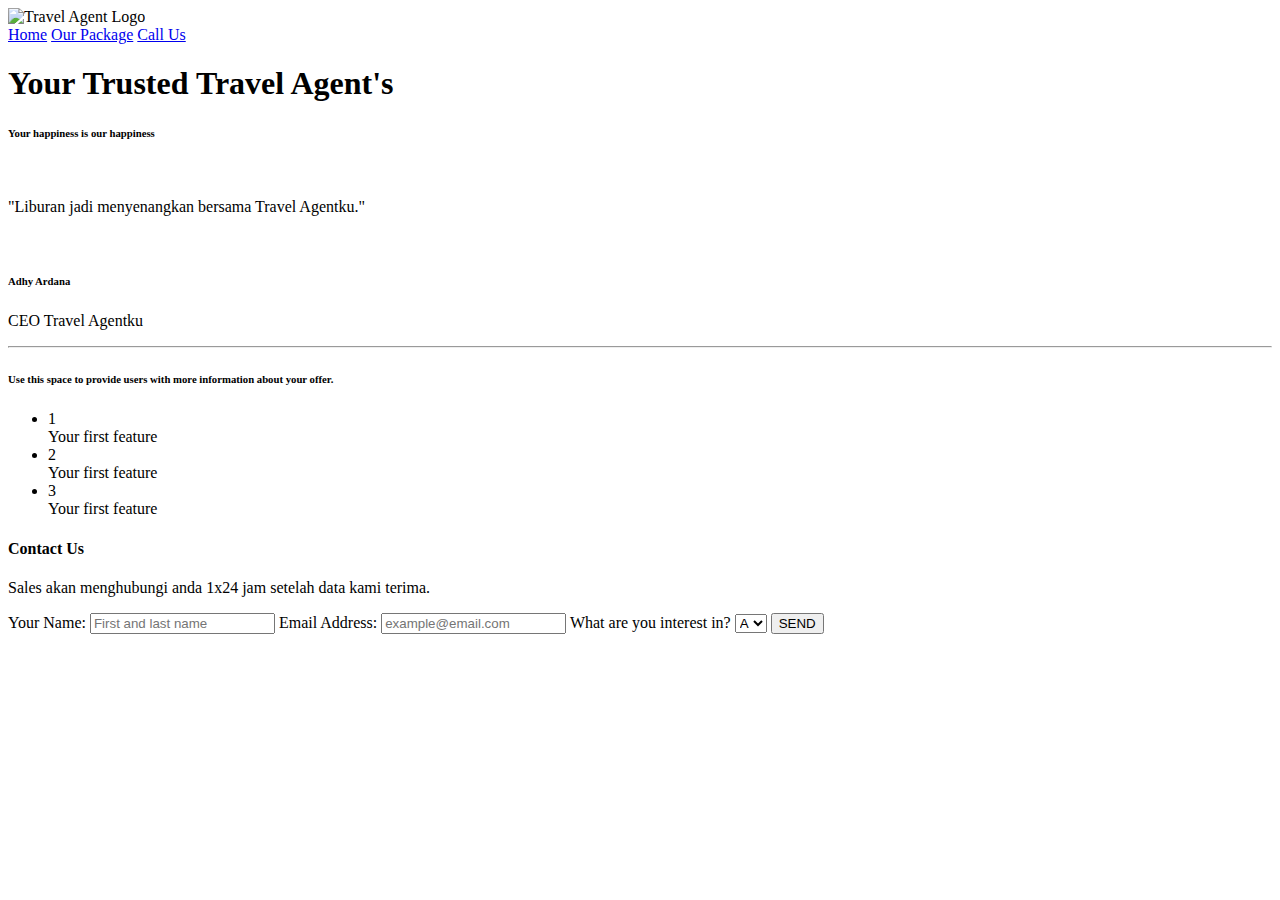
==== index.html @ aaec0177 "html" ====
<!DOCTYPE html>
<html lang="en">
<head>
    <meta charset="UTF-8">
    <meta http-equiv="X-UA-Compatible" content="IE=edge">
    <meta name="viewport" content="width=device-width, initial-scale=1.0">
    <title>Travel Agent | Adhy Ardana</title>
</head>
<body>
    <!--- Header -->
    <header>
        <navbar>
            <img src="" alt="Travel Agent Logo">
            <div class="menu">
                <a href="#hero">Home</a>
                <a href="#package">Our Package</a>
                <a href="#call-us">Call Us</a>
            </div>

    </header>

    <!--- Main -->
    <main>
        <section id="hero">
            <div class="container">
                <div class="hero-title">
                    <h1>Your Trusted Travel Agent's</h1>
                    <h6>Your happiness is our happiness</h6>
                </div>
            </div>
        </section>
        <section id="about-contact">
            <div class="container">
                <div class="about">
                    <img src="http://placekitten.com/500/500" alt="">
                    <div class="about-content">
                        <div class="content-caption">
                            <p>"Liburan jadi menyenangkan bersama Travel Agentku."</p>
                        </div>
                        <div class="content-person">
                            <img src="http://placekitten.com/50/50" alt="">
                            <div class="person-info">
                                <h6>Adhy Ardana</h6>
                                <p>CEO Travel Agentku</p>
                            </div>
                        </div>
                    </div>
                </div>
                <hr />
                <div class="about-information">
                    <h6 class="information-title">
                        Use this space to provide users with more information about your offer.
                    </h6>
                    <ul class="information-list">
                        <li>
                            <div class="list-number">1</div>
                            <div class="list-paragraph">Your first feature</div>
                        </li>
                        <li>
                            <div class="list-number">2</div>
                            <div class="list-paragraph">Your first feature</div>
                        </li>
                        <li>
                            <div class="list-number">3</div>
                            <div class="list-paragraph">Your first feature</div>
                        </li>
                    </ul>
                </div>
                <div class="contact">
                    <div class="contact-card">
                        <div class="card-title">
                            <h4>Contact Us</h4>
                            <p>Sales akan menghubungi anda 1x24 jam setelah data kami terima.</p>
                        </div>
                        <form action="">
                            <label for="name">Your Name:</label>
                            <input type="text" name="name" placeholder="First and last name">
                            <label for="email">Email Address:</label>
                            <input type="text" email="email" placeholder="example@email.com">
                            <label for="name">What are you interest in?</label>
                            <select name="" id="">
                                <option value="">A</option>
                                <option value="">B</option>
                                <option value="">C</option>
                            </select>
                            <input type="submit" value="SEND">
                        </form>
                    </div>
                </div>
            </div>
        </section>
    </main>

    <!--- Footer -->
    <footer>

    </footer>
</body>
</html>
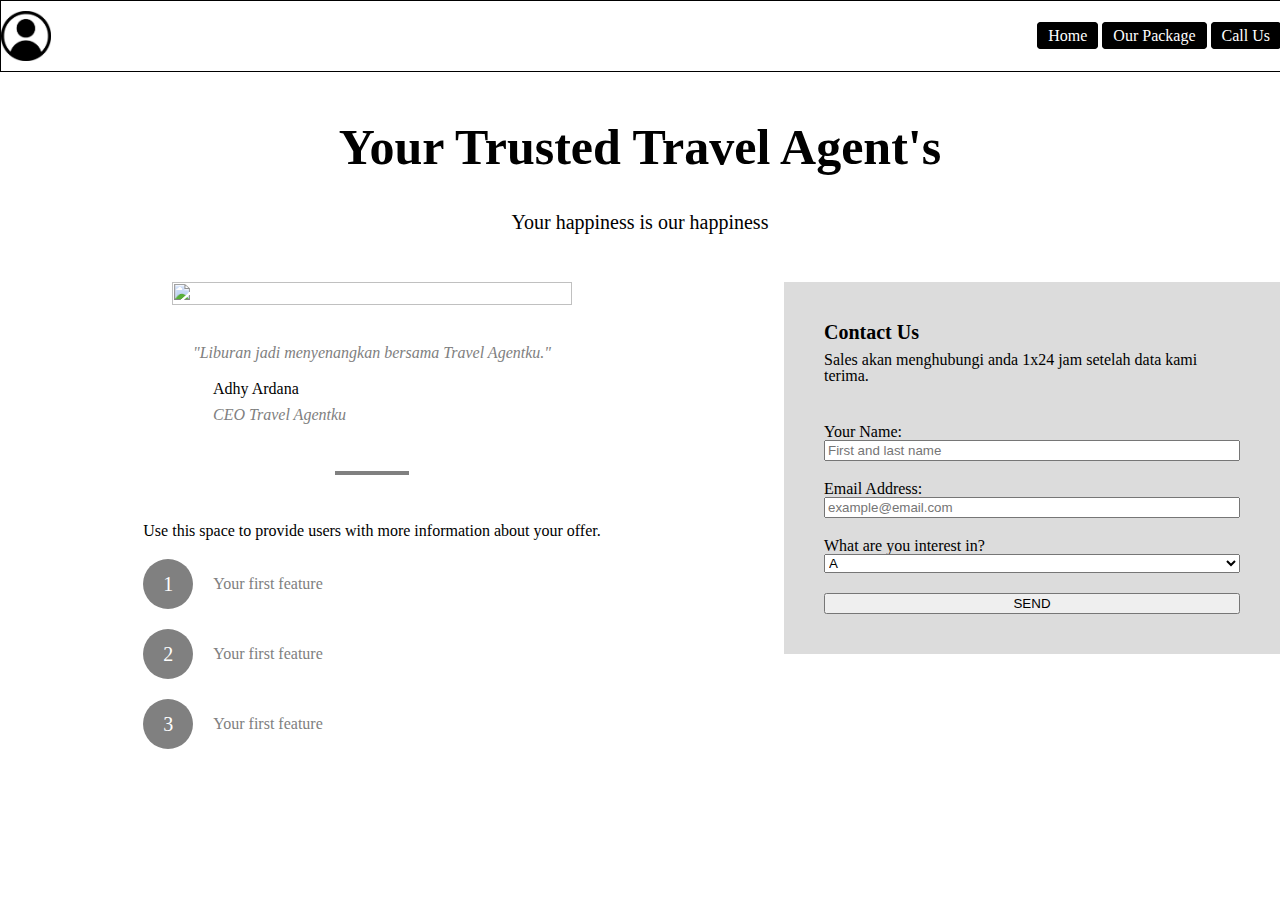
==== commit bc754135: "css" ====
--- a/index.html
+++ b/index.html
@@ -5,17 +5,22 @@
     <meta http-equiv="X-UA-Compatible" content="IE=edge">
     <meta name="viewport" content="width=device-width, initial-scale=1.0">
     <title>Travel Agent | Adhy Ardana</title>
+    <link rel="stylesheet" href="index.css">
 </head>
 <body>
     <!--- Header -->
     <header>
-        <navbar>
-            <img src="" alt="Travel Agent Logo">
-            <div class="menu">
-                <a href="#hero">Home</a>
-                <a href="#package">Our Package</a>
-                <a href="#call-us">Call Us</a>
+        <navbar class="container">
+            <div class="navbar">
+                <img class="logo" src="img/logo.png" alt="Travel Agent Logo">
+                <div class="menu">
+                    <a class="menu-item" href="#hero">Home</a>
+                    <a class="menu-item" href="#package">Our Package</a>
+                    <a class="menu-item" href="#call-us">Call Us</a>
+                </div>    
             </div>
+            
+        </navbar>
 
     </header>
 
@@ -31,60 +36,70 @@
         </section>
         <section id="about-contact">
             <div class="container">
-                <div class="about">
-                    <img src="http://placekitten.com/500/500" alt="">
-                    <div class="about-content">
-                        <div class="content-caption">
-                            <p>"Liburan jadi menyenangkan bersama Travel Agentku."</p>
-                        </div>
-                        <div class="content-person">
-                            <img src="http://placekitten.com/50/50" alt="">
-                            <div class="person-info">
-                                <h6>Adhy Ardana</h6>
-                                <p>CEO Travel Agentku</p>
+                <div class="about-contact">
+                    <div class="about">
+                        <img class="about-img" src="http://placekitten.com/500/500" alt="">
+                        <div class="about-content">
+                            <div class="content-caption">
+                                <p>"Liburan jadi menyenangkan bersama Travel Agentku."</p>
+                            </div>
+                            <div class="content-person">
+                                <img src="http://placekitten.com/50/50" alt="">
+                                <div class="person-info">
+                                    <h6>Adhy Ardana</h6>
+                                    <p>CEO Travel Agentku</p>
+                                </div>
                             </div>
                         </div>
+                        <hr class="border" />
+                        <div class="about-information">
+                            <h6 class="information-title">
+                                Use this space to provide users with more information about your offer.
+                            </h6>
+                            <ul class="information-list">
+                                <li>
+                                    <div class="list-number">1</div>
+                                    <div class="list-paragraph">Your first feature</div>
+                                </li>
+                                <li>
+                                    <div class="list-number">2</div>
+                                    <div class="list-paragraph">Your first feature</div>
+                                </li>
+                                <li>
+                                    <div class="list-number">3</div>
+                                    <div class="list-paragraph">Your first feature</div>
+                                </li>
+                            </ul>
+                        </div>
                     </div>
-                </div>
-                <hr />
-                <div class="about-information">
-                    <h6 class="information-title">
-                        Use this space to provide users with more information about your offer.
-                    </h6>
-                    <ul class="information-list">
-                        <li>
-                            <div class="list-number">1</div>
-                            <div class="list-paragraph">Your first feature</div>
-                        </li>
-                        <li>
-                            <div class="list-number">2</div>
-                            <div class="list-paragraph">Your first feature</div>
-                        </li>
-                        <li>
-                            <div class="list-number">3</div>
-                            <div class="list-paragraph">Your first feature</div>
-                        </li>
-                    </ul>
-                </div>
-                <div class="contact">
-                    <div class="contact-card">
-                        <div class="card-title">
-                            <h4>Contact Us</h4>
-                            <p>Sales akan menghubungi anda 1x24 jam setelah data kami terima.</p>
+                    <div class="contact">
+                        <div class="contact-card">
+                            <div class="card-title">
+                                <h4>Contact Us</h4>
+                                <p>Sales akan menghubungi anda 1x24 jam setelah data kami terima.</p>
+                            </div>
+                            <form action="">
+                                <div class="input">
+                                    <label for="name">Your Name:</label>
+                                    <input type="text" name="name" placeholder="First and last name">
+                                </div>
+                                <div class="input">
+                                    <label for="email">Email Address:</label>
+                                    <input type="text" email="email" placeholder="example@email.com">
+                                </div>
+                                <div class="input">
+                                    <label for="name">What are you interest in?</label>
+                                    <select name="" id="">
+                                        <option value="">A</option>
+                                        <option value="">B</option>
+                                        <option value="">C</option>
+                                    </select>
+                                </div>
+                                
+                                
+                                <input type="submit" value="SEND">
+                            </form>
                         </div>
-                        <form action="">
-                            <label for="name">Your Name:</label>
-                            <input type="text" name="name" placeholder="First and last name">
-                            <label for="email">Email Address:</label>
-                            <input type="text" email="email" placeholder="example@email.com">
-                            <label for="name">What are you interest in?</label>
-                            <select name="" id="">
-                                <option value="">A</option>
-                                <option value="">B</option>
-                                <option value="">C</option>
-                            </select>
-                            <input type="submit" value="SEND">
-                        </form>
                     </div>
                 </div>
             </div>
--- a/index.css
+++ b/index.css
@@ -0,0 +1,213 @@
+/* http://meyerweb.com/eric/tools/css/reset/ 
+   v2.0 | 20110126
+   License: none (public domain)
+*/
+
+html, body, div, span, applet, object, iframe,
+h1, h2, h3, h4, h5, h6, p, blockquote, pre,
+a, abbr, acronym, address, big, cite, code,
+del, dfn, em, img, ins, kbd, q, s, samp,
+small, strike, strong, sub, sup, tt, var,
+b, u, i, center,
+dl, dt, dd, ol, ul, li,
+fieldset, form, label, legend,
+table, caption, tbody, tfoot, thead, tr, th, td,
+article, aside, canvas, details, embed, 
+figure, figcaption, footer, header, hgroup, 
+menu, nav, output, ruby, section, summary,
+time, mark, audio, video {
+	margin: 0;
+	padding: 0;
+	border: 0;
+	font-size: 100%;
+	font: inherit;
+	vertical-align: baseline;
+}
+/* HTML5 display-role reset for older browsers */
+article, aside, details, figcaption, figure, 
+footer, header, hgroup, menu, nav, section {
+	display: block;
+}
+body {
+	line-height: 1;
+}
+ol, ul {
+	list-style: none;
+}
+blockquote, q {
+	quotes: none;
+}
+blockquote:before, blockquote:after,
+q:before, q:after {
+	content: '';
+	content: none;
+}
+
+html{
+    scroll-behavior: smooth;
+}
+
+/*Dekstop*/
+header{
+    width: 100%;
+    border: 1px solid black;
+}
+
+.container{
+    max-width: 1280px;
+    width: 100%;
+    margin: 0 auto;
+    display: block;
+}
+
+.logo{
+    height: 100%;
+    width: 50px;
+}
+
+.navbar{
+    display: flex;
+    justify-content: space-between;
+    align-items: center;
+    padding: 10px 0;
+    
+}
+
+.menu-item{
+    border: 1px solid black;
+    padding: 4px 10px;
+    border-radius: 4px;
+    background-color: black;
+    color: white;
+    text-decoration: none;
+}
+
+.hero-title{
+    display: flex;
+    flex-direction: column;
+    justify-content: center;
+    align-items: center;
+    padding: 50px;
+    row-gap: 40px;
+}
+
+.hero-title > h1{
+    font-size: 50px;
+    font-weight: 700;
+}
+
+.hero-title > h6{
+    font-size: 20px;
+}
+
+.about-contact{
+    display: flex;
+    gap: 40px;
+    justify-content: center;
+}
+
+.about{
+    display: flex;
+    flex-direction: column;
+    width: 60%;
+    align-items: center;
+    gap: 40px;
+}
+
+.about-img{
+    height: 100%;
+    width: 400px;
+}
+
+.content-caption{
+    text-align: center;
+    font-style: italic;
+    color: gray;
+    margin-bottom: 20px;
+}
+
+.content-person{
+    display: flex;
+    gap: 20px;
+    align-items: center;
+}
+
+.content-person > img{
+    border-radius: 50%;
+}
+
+.person-info{
+    display: flex;
+    flex-direction: column;
+    gap: 10px;
+}
+
+.person-info > p{
+    font-style: italic;
+    color: gray;
+}
+
+.border{
+    border: 2px solid gray;
+    width: 70px;
+}
+
+.information-title{
+    font-size: 16px;
+    margin-bottom: 20px;
+}
+
+.information-list{
+    font-size: 16px;
+    color: gray;
+    display: flex;
+    flex-direction: column;
+    gap: 20px;
+}
+
+.information-list > li{
+    display: flex;
+    align-items: center;
+    gap: 20px;
+}
+
+.list-number{
+    background-color: gray;
+    color: white;
+    height: 50px;
+    width: 50px;
+    display: flex;
+    justify-content: center;
+    align-items: center;
+    border-radius: 50%;
+    font-size: 20px;
+}
+
+.contact{
+    width: 40%;
+}
+
+.contact-card{
+    display: flex;
+    flex-direction: column;
+    gap: 40px;
+    background-color: gainsboro;
+    padding: 40px;
+}
+
+.card-title > h4{
+    font-size: 20px;
+    font-weight: 600;
+    margin-bottom: 10px;
+}
+
+form{
+    display: flex;
+    flex-direction: column;
+    gap: 20px;
+}
+
+.input{
+    display: flex;
+    flex-direction: column;
+}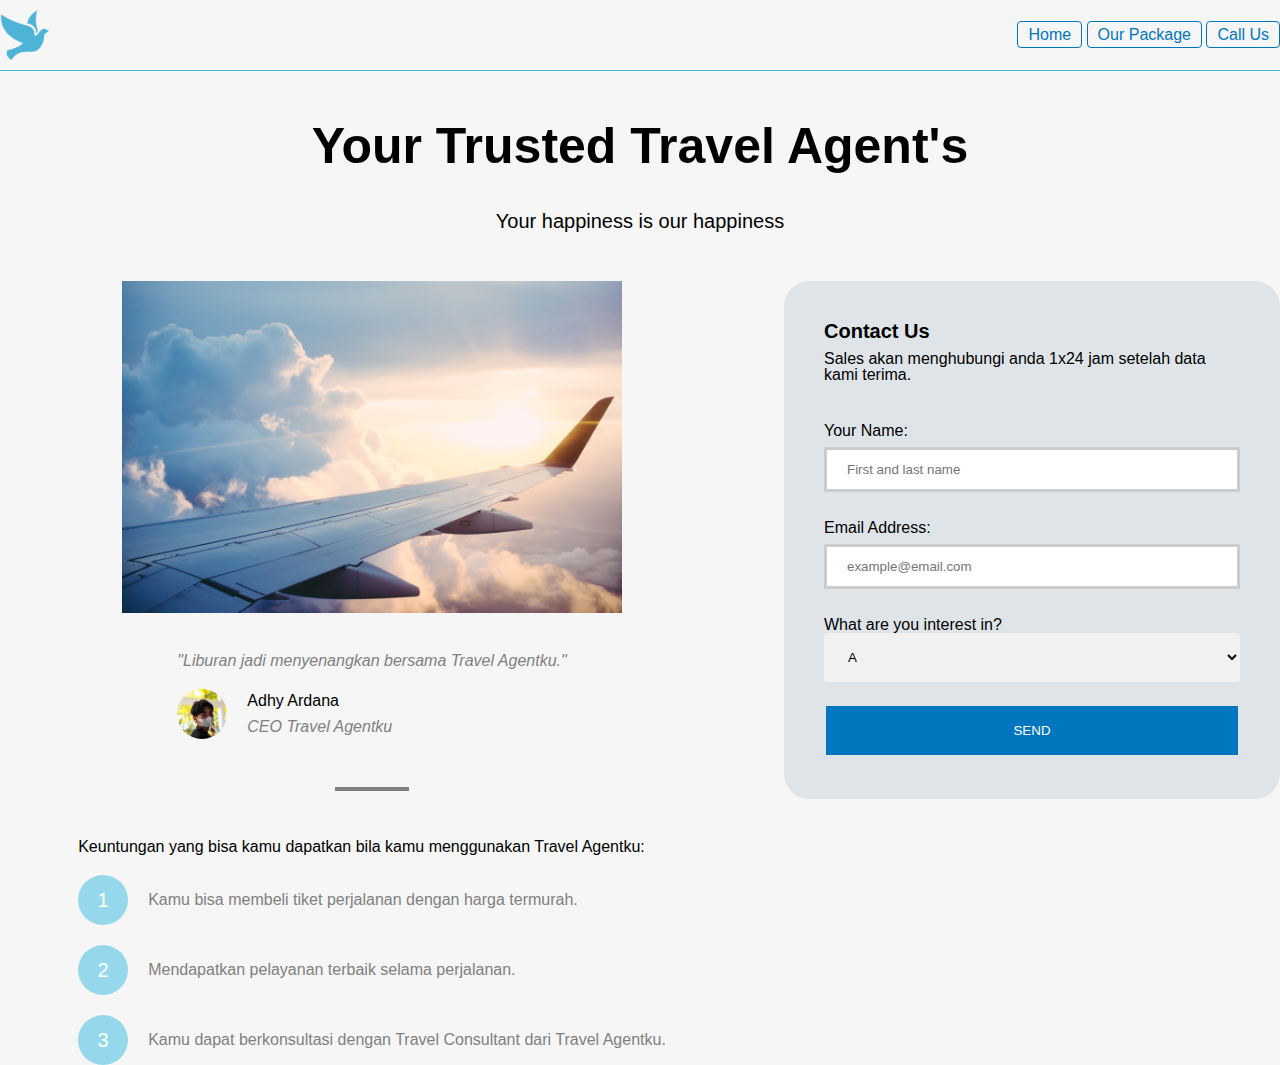
==== commit a02876fa: "add photo and styling" ====
--- a/index.html
+++ b/index.html
@@ -38,13 +38,13 @@
             <div class="container">
                 <div class="about-contact">
                     <div class="about">
-                        <img class="about-img" src="http://placekitten.com/500/500" alt="">
+                        <img class="about-img" src="img/banner.jpg" alt="">
                         <div class="about-content">
                             <div class="content-caption">
                                 <p>"Liburan jadi menyenangkan bersama Travel Agentku."</p>
                             </div>
                             <div class="content-person">
-                                <img src="http://placekitten.com/50/50" alt="">
+                                <img src="img/person.jpg" alt="">
                                 <div class="person-info">
                                     <h6>Adhy Ardana</h6>
                                     <p>CEO Travel Agentku</p>
@@ -54,20 +54,20 @@
                         <hr class="border" />
                         <div class="about-information">
                             <h6 class="information-title">
-                                Use this space to provide users with more information about your offer.
+                                Keuntungan yang bisa kamu dapatkan bila kamu menggunakan Travel Agentku:
                             </h6>
                             <ul class="information-list">
                                 <li>
                                     <div class="list-number">1</div>
-                                    <div class="list-paragraph">Your first feature</div>
+                                    <div class="list-paragraph">Kamu bisa membeli tiket perjalanan dengan harga termurah.</div>
                                 </li>
                                 <li>
                                     <div class="list-number">2</div>
-                                    <div class="list-paragraph">Your first feature</div>
+                                    <div class="list-paragraph">Mendapatkan pelayanan terbaik selama perjalanan.</div>
                                 </li>
                                 <li>
                                     <div class="list-number">3</div>
-                                    <div class="list-paragraph">Your first feature</div>
+                                    <div class="list-paragraph">Kamu dapat berkonsultasi dengan Travel Consultant dari Travel Agentku.</div>
                                 </li>
                             </ul>
                         </div>
--- a/index.css
+++ b/index.css
@@ -45,12 +45,18 @@
 
 html{
     scroll-behavior: smooth;
+    font-family: Arial, Helvetica, sans-serif;
 }
 
 /*Dekstop*/
 header{
     width: 100%;
-    border: 1px solid black;
+    border-bottom: 1px solid #4db4d7;
+    background-color: #f6f6f6;
+}
+
+body{
+    background-color: #f6f6f6;
 }
 
 .container{
@@ -74,12 +80,17 @@
 }
 
 .menu-item{
-    border: 1px solid black;
+    border: 1px solid #0076be;
     padding: 4px 10px;
     border-radius: 4px;
-    background-color: black;
+    background-color: #f6f6f6;
+    color: #0076be;
+    transition: 0.3s;
+    text-decoration: none;
+}
+.menu-item:hover {
+    background-color: #0076be;
     color: white;
-    text-decoration: none;
 }
 
 .hero-title{
@@ -116,7 +127,8 @@
 
 .about-img{
     height: 100%;
-    width: 400px;
+    width: 500px;
+    /* border-radius: 5%; */
 }
 
 .content-caption{
@@ -134,6 +146,8 @@
 
 .content-person > img{
     border-radius: 50%;
+    height: 100%;
+    width: 50px;
 }
 
 .person-info{
@@ -172,7 +186,7 @@
 }
 
 .list-number{
-    background-color: gray;
+    background-color: #95d8eb;
     color: white;
     height: 50px;
     width: 50px;
@@ -191,8 +205,9 @@
     display: flex;
     flex-direction: column;
     gap: 40px;
-    background-color: gainsboro;
+    background-color: #dfe4e8;
     padding: 40px;
+    border-radius: 5%;
 }
 
 .card-title > h4{
@@ -210,4 +225,41 @@
 .input{
     display: flex;
     flex-direction: column;
+}
+
+input[type=text] {
+    width: 100%;
+    padding: 12px 20px;
+    margin: 8px 0;
+    box-sizing: border-box;
+    border: 3px solid #ccc;
+    -webkit-transition: 0.5s;
+    transition: 0.5s;
+    outline: none;
+}
+  
+input[type=text]:focus {
+    border: 3px solid #555;
+}
+
+select {
+    width: 100%;
+    padding: 16px 20px;
+    border: none;
+    border-radius: 4px;
+    background-color: #f1f1f1;
+}
+
+input[type=submit]{
+    background-color: #0076be;
+    border: 1px solid #0076be;
+    color: white;
+    padding: 16px 32px;
+    text-decoration: none;
+    margin: 4px 2px;
+    cursor: pointer;
+}
+input[type=submit]:hover {
+    background-color: #f6f6f6;
+    color: #0076be;
 }